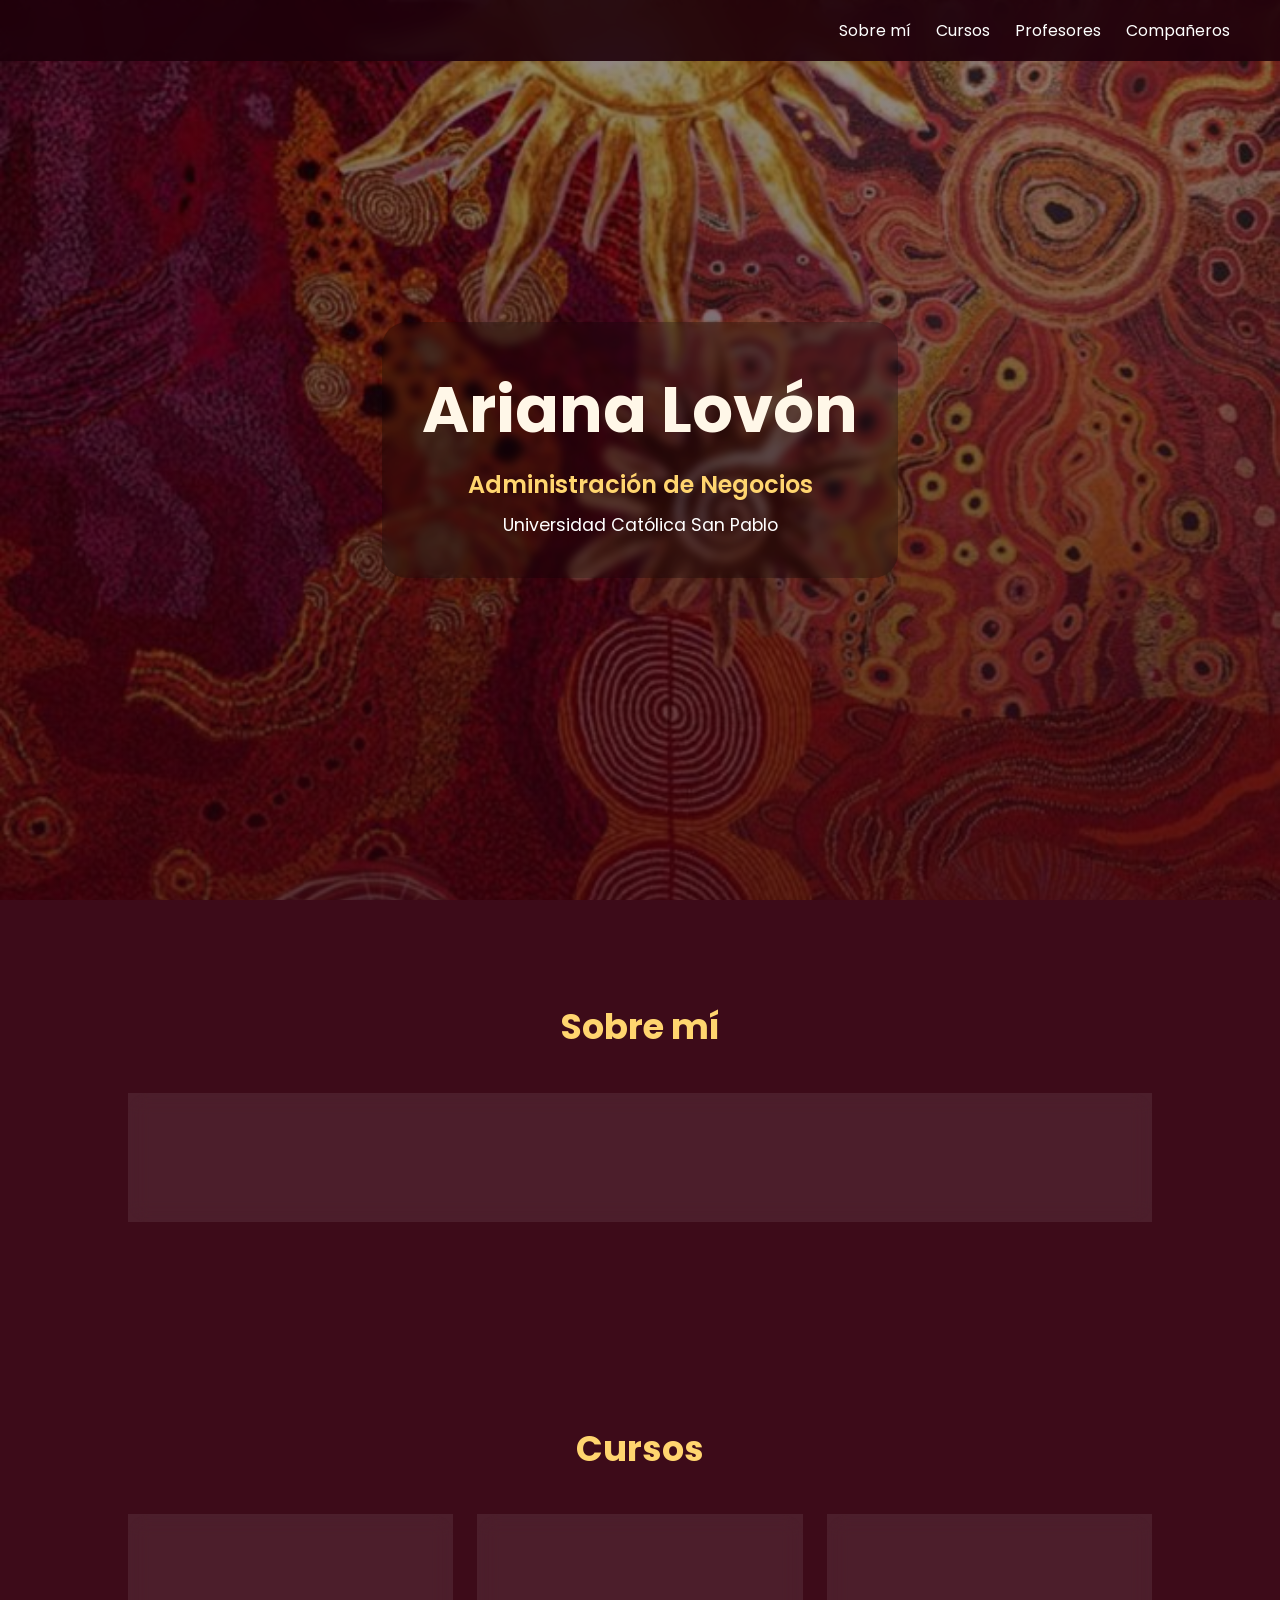
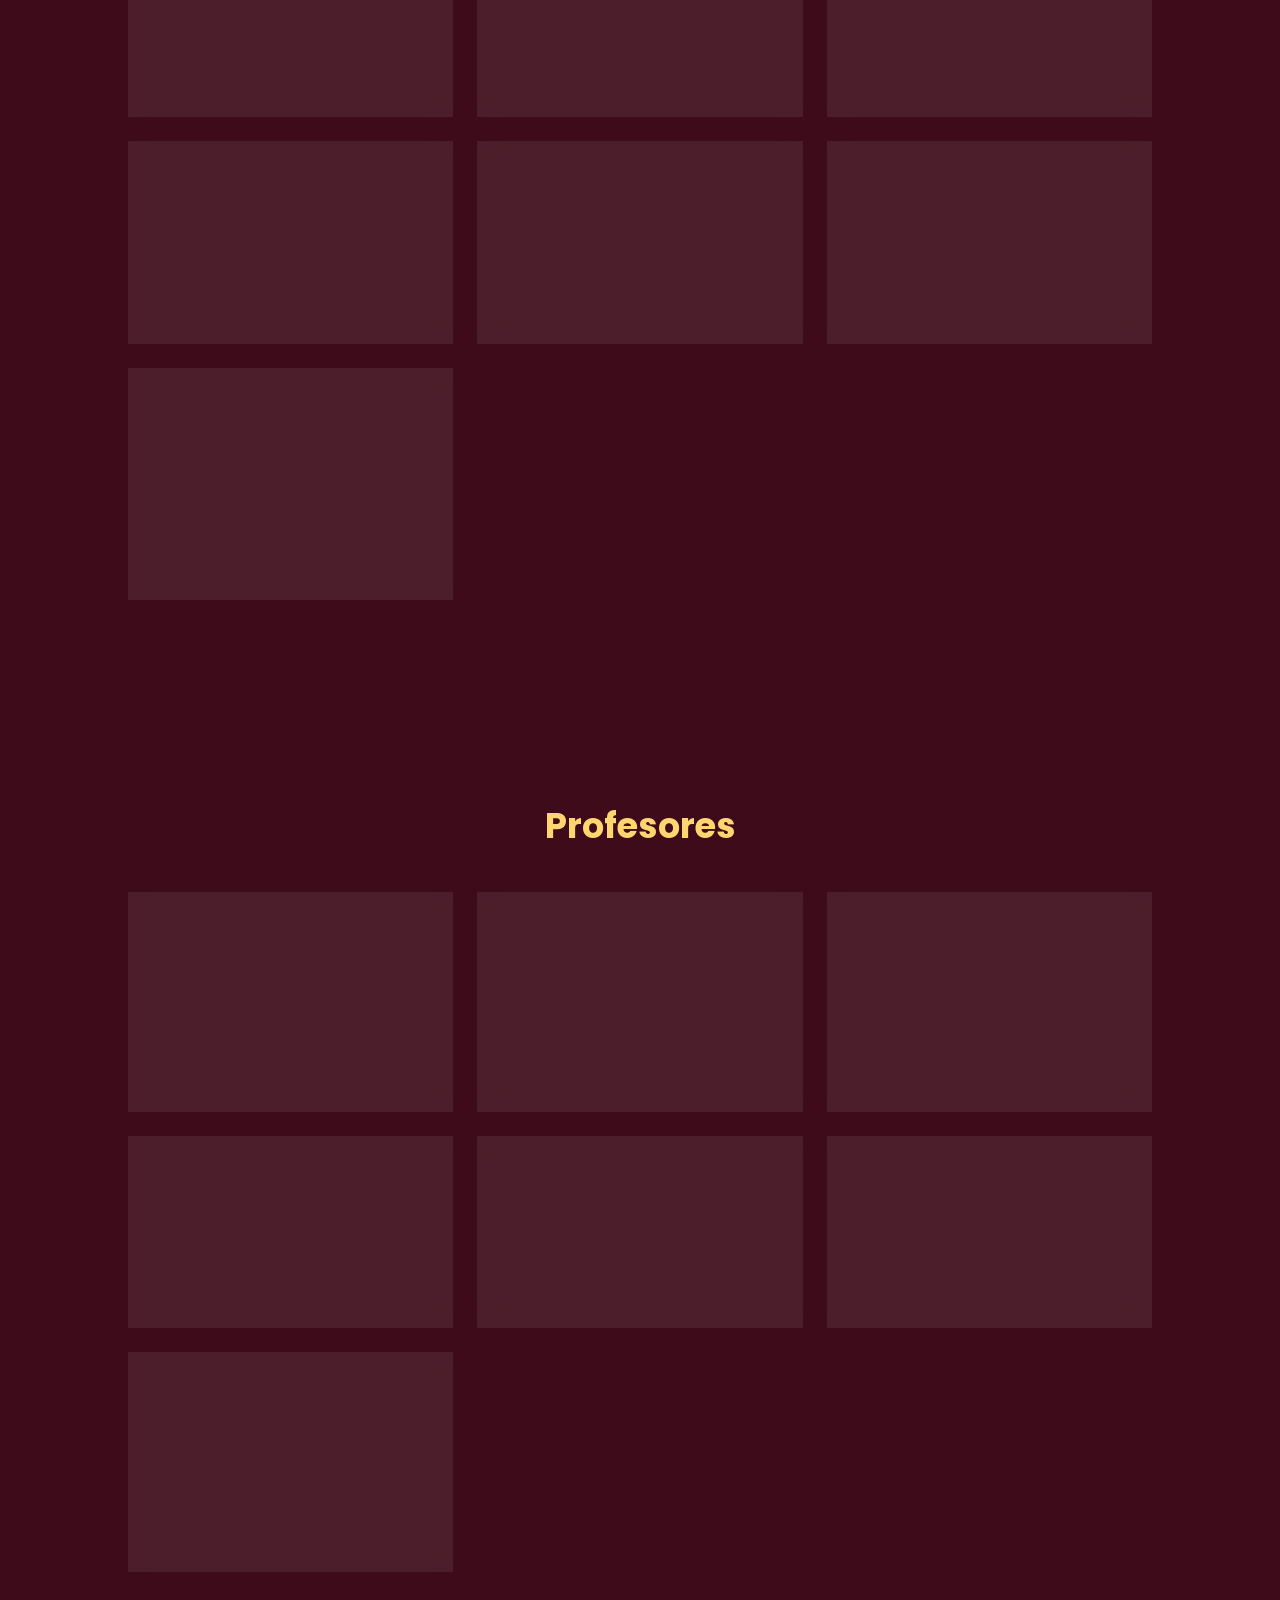
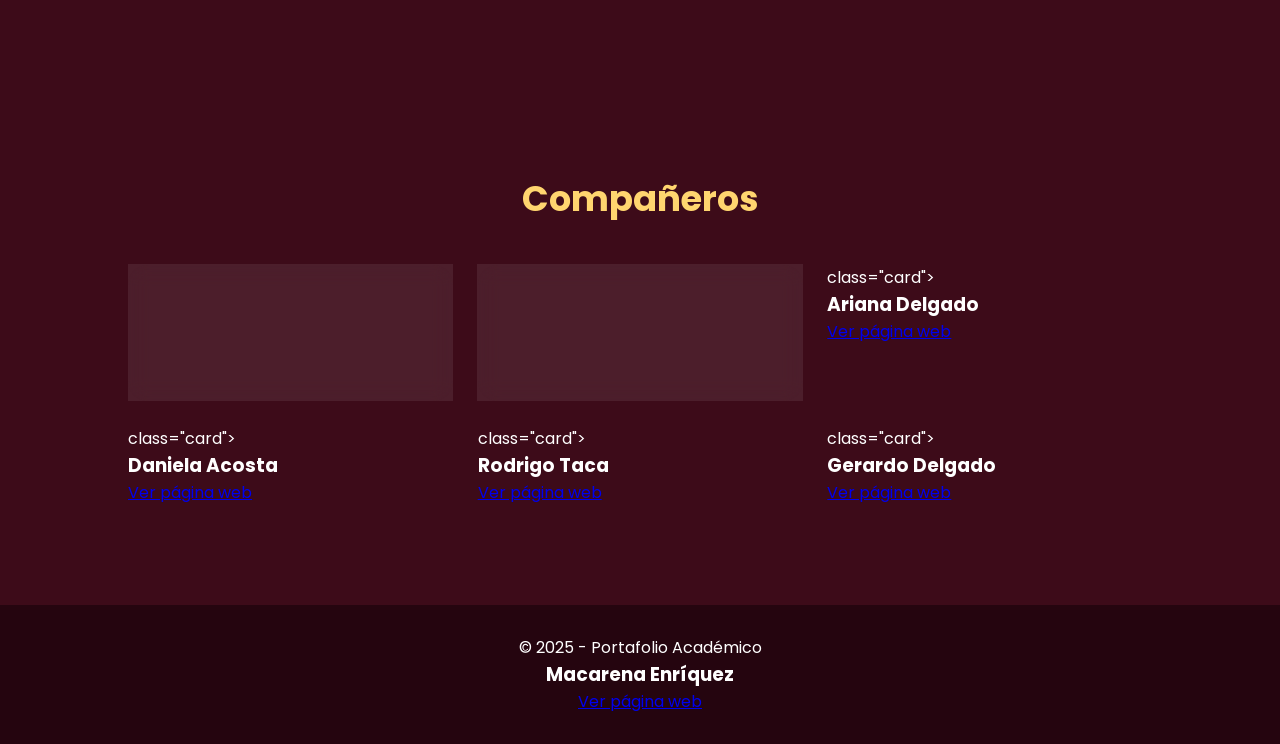
==== index.html @ a19291f0 "Add files via upload" ====
<!DOCTYPE html>
<html lang="es">

<head>
    <meta charset="UTF-8">
    <meta name="viewport" content="width=device-width, initial-scale=1.0">
    <title>Ariana Alejandra Lovón Luque</title>

    <link rel="stylesheet" href="estilos.css">

    <link rel="preconnect" href="https://fonts.googleapis.com">
    <link href="https://fonts.googleapis.com/css2?family=Poppins:wght@300;400;600;700&display=swap" rel="stylesheet">
</head>

<body>

    <!-- MENÚ -->

    <nav>

        <div class="logo">
        </div>

        <ul>
            <li><a href="#sobre-mi">Sobre mí</a></li>
            <li><a href="#cursos">Cursos</a></li>
            <li><a href="#profesores">Profesores</a></li>
            <li><a href="#companeros">Compañeros</a></li>
        </ul>

    </nav>

    <!-- ENCABEZADO -->

    <header>

        <div class="hero-content">

            <h1>Ariana Lovón</h1>

            <p class="carrera">
                Administración de Negocios
            </p>

            <p class="universidad">
                Universidad Católica San Pablo
            </p>

        </div>

    </header>

    <!-- SOBRE MI -->

    <section id="sobre-mi">

        <h2>Sobre mí</h2>

        <div class="card">

            <p>
                Estudio Administración en la Univerisdad Católica San Pablo.
                Disfruto hacer volunariados y pasar tiempo con las personas que amo 
                como mi familia o amigos. Me gustaria ser embajadora del Perú y
                sueño con algún día tener mi familia y vivir en el Lado Di Como en Italia.
            </p>

        </div>

    </section>

    <!-- CURSOS -->

    <section id="cursos">

        <h2>Cursos</h2>

        <div class="grid">

            <div class="card">
                <h3>Filosofía de la Naturaleza</h3>
                <p>Me parece interesante comprender el mundo desde el "Por qué"</p>
            </div>

            <div class="card">
                <h3>Historia de Occidente ll</h3>
                <p>Es mi curso favorito, me encanta aprender sobre como llegamos al hoy.</p>
            </div>

            <div class="card">
                <h3>Desarrollo de Habilidades para el trabajo en Equipo</h3>
                <p>Me brinda muchas herramientas y me ayuda a entender la importancia de un equipo .</p>
            </div>

            <div class="card">
                <h3>Cálculo en una Variable</h3>
                <p>Siempre me gutaron las matemáticas y el 8 es mi número predilecto.</p>
            </div>

            <div class="card">
                <h3>Introducción a la Computación</h3>
                <p>Uso de herramientas tecnológicas y conceptos básicos de informática.</p>
            </div>

            <div class="card">
                <h3>Análisis Financiero</h3>
                <p>Me gusta aprender a interpretar resultados a partir de cálculos numéricos.</p>
            </div>

            <div class="card">
                <h3>Comportamiento del Consumidor y Toma de Decisiones</h3>
                <p>Es interesante comprender como actúa y que motiva al comsuimidor.</p>
            </div>

        </div>

    </section>

    <!-- PROFESORES -->

    <section id="profesores">

        <h2>Profesores</h2>

        <div class="grid">

            <div class="card">
                <h3>Profesores de Filosofía de la Naturaleza</h3>
                <p>Isabel Morales Benito - David Luis Matto Neyra .</p>
                <a href="https://www.linkedin.com/in/isabel-morales-benito-96847134/" target="_blank">LinkedIn →</a>
            </div>

            <div class="card">
                <h3>Profesor de Historia de Occidente  ll</h3>
                <p>Antonio Besich.</p>
                <a href="https://www.linkedin.com/in/antonio-besich-adrian-9827aa376/" target="_blank">LinkedIn →</a>
            </div>

            <div class="card">
                <h3>Profesora de Desarrollo de habilidades para el trabajo en equipo</h3>
                <p>Lucero Elizabeth Taco Condori.</p>
                <a href="https://www.linkedin.com/in/lucero-elizabeth-taco-condori-3a11982b5/" target="_blank">LinkedIn →</a>
            </div>

            <div class="card">
                <h3>Profesora de Cálculo en una Variable</h3>
                <p>Maribel Marianela Quiroz Zegarra.</p>
                <a href="https://www.linkedin.com/in/maribel-marianela-8453a61a7/" target="_blank">LinkedIn →</a>
            </div>

            <div class="card">
                <h3>Profesor de Introducción a la Computación</h3>
                <p>Ernesto .</p>
                <a href="https://www.linkedin.com/in/ecuadrosv/" target="_blank">LinkedIn →</a>
            </div>

            <div class="card">
                <h3>Profesora de Análisis Financiero</h3>
                <p>Maria Belen Bocchio Linares.</p>
                <a href="https://www.linkedin.com/in/mar%C3%ADa-bel%C3%A9n-bocchio-linares-96846035/" target="_blank">LinkedIn →</a>
            </div>

            <div class="card">
                <h3>Profesor de Comportamiento del Consumidor</h3>
                <p>Fabiola Postigo Mendoza.</p>
                <a href="https://www.linkedin.com/in/fabiola-postigo-99996b3b/" target="_blank">LinkedIn →</a>
            </div>

        </div>

    </section>

    <!-- COMPAÑEROS -->

    <section id="companeros">

        <h2>Compañeros</h2>

        <div class="grid">

            <div class="card">
                <h3>Macarena Enríquez</h3>

                <a href="https://macarenaenriquez-oss.github.io/maca.github.io/"
                    target="_blank">
                    Ver página web
                </a>
            </div>

            <div class="card">
                <h3>Favio Mendigure</h3>

                <a href="https://faviom15.github.io/favio-cesar-portfolio/"
                    target="_blank">
                    Ver página web
                </a>
            </div>

            <div> class="card">
                <h3>Ariana Delgado</h3>

                <a href="https://w4nd4r1.github.io/Ariana-Yasmin-Delgado-Arce/"
                    target="_blank">
                    Ver página web  
                </a>
            </div>

            <div> class="card">
                <h3>Daniela Acosta</h3>

                <a href="https://faviom15.github.io/favio-cesar-portfolio/"
                    target="_blank">
                    Ver página web  
                </a>
            </div>

            <div> class="card">
                <h3>Rodrigo Taca</h3>

                <a href="https://faviom15.github.io/favio-cesar-portfolio/"
                    target="_blank">
                    Ver página web  
                </a>
            </div>

            <div> class="card">
                <h3>Gerardo Delgado</h3>

                <a href="https://faviom15.github.io/favio-cesar-portfolio/"
                    target="_blank">
                    Ver página web  
                </a>
            </div>


    </section>

    <!-- PIE -->

    <footer>

        <p>
            © 2025 - Portafolio Académico
        </p>
        <p>
               <h3>Macarena Enríquez</h3>

                <a href="https://macarenaenriquez-oss.github.io/maca.github.io/"
                    target="_blank">
                    Ver página web
                </a>
        </p>


    </footer>

</body>

</html>
---- estilos.css ----
*{
    margin:0;
    padding:0;
    box-sizing:border-box;
}

html{
    scroll-behavior:smooth;
}

body{
    font-family:'Poppins',sans-serif;
    background:#3d0b19;
    color:white;
}

/* MENU */

nav{

    position:fixed;
    top:0;

    width:100%;

    display:flex;
    justify-content:space-between;
    align-items:center;

    padding:18px 50px;

    background:rgba(30,0,10,.90);

    backdrop-filter:blur(10px);

    z-index:1000;
}

.logo{
    font-weight:700;
    color:#ffd56f;
    font-size:1.1rem;
}

nav ul{

    list-style:none;

    display:flex;
    gap:25px;
}

nav a{

    text-decoration:none;
    color:white;
    transition:.3s;
}

nav a:hover{

    color:#ffd56f;
}

/* HEADER */

header{

    height:100vh;

    background-image:
    linear-gradient(
    rgba(20,0,0,.45),
    rgba(40,0,10,.75)),
    url("img/fondo.jpeg");

    background-size:cover;
    background-position:center top;

    display:flex;
    justify-content:center;
    align-items:center;
}

.hero-content{

    text-align:center;

    background:rgba(0,0,0,.25);

    padding:40px;

    border-radius:25px;

    backdrop-filter:blur(4px);
}

.hero-content h1{

    font-size:4rem;
    color:#fff7e8;
    margin-bottom:10px;
}

.carrera{

    color:#ffd56f;
    font-size:1.5rem;
    font-weight:600;
}

.universidad{

    margin-top:10px;
    font-size:1.1rem;
}

/* SECCIONES */

section{

    padding:100px 10%;
}

h2{

    text-align:center;

    margin-bottom:40px;

    color:#ffd56f;

    font-size:2.2rem;
}

/* GRID */

.grid{

    display:grid;

    grid-template-columns:
    repeat(auto-fit,minmax(280px,1fr));

    gap:25px;
}

/* TARJETAS */

.card{

    background:rgba(255,255,255,.08);

    backdrop-filter:blur(10px);

    border:1px solid rgba(255,255,255,.15);

    border-radius:20px;

    padding:25px;

    transition:.3s;
}

.card:hover{

    transform:translateY(-8px);

    box-shadow:
    0 10px 25px rgba(0,0,0,.35);
}

.card h3{

    color:#ffbf47;

    margin-bottom:15px;
}

.card p{

    line-height:1.6;
}

.card a{

    display:inline-block;

    margin-top:15px;

    color:#ffd56f;

    text-decoration:none;

    font-weight:600;
}

.card a:hover{

    color:white;
}

/* FOOTER */

footer{

    text-align:center;

    padding:30px;

    background:#25050f;
}

/* RESPONSIVE */

@media(max-width:768px){

    nav{

        flex-direction:column;
        gap:15px;
        padding:15px;
    }

    nav ul{

        flex-wrap:wrap;
        justify-content:center;
    }

    .hero-content h1{

        font-size:2.3rem;
    }

    .carrera{

        font-size:1.2rem;
    }

    section{

        padding:80px 6%;
    }
}
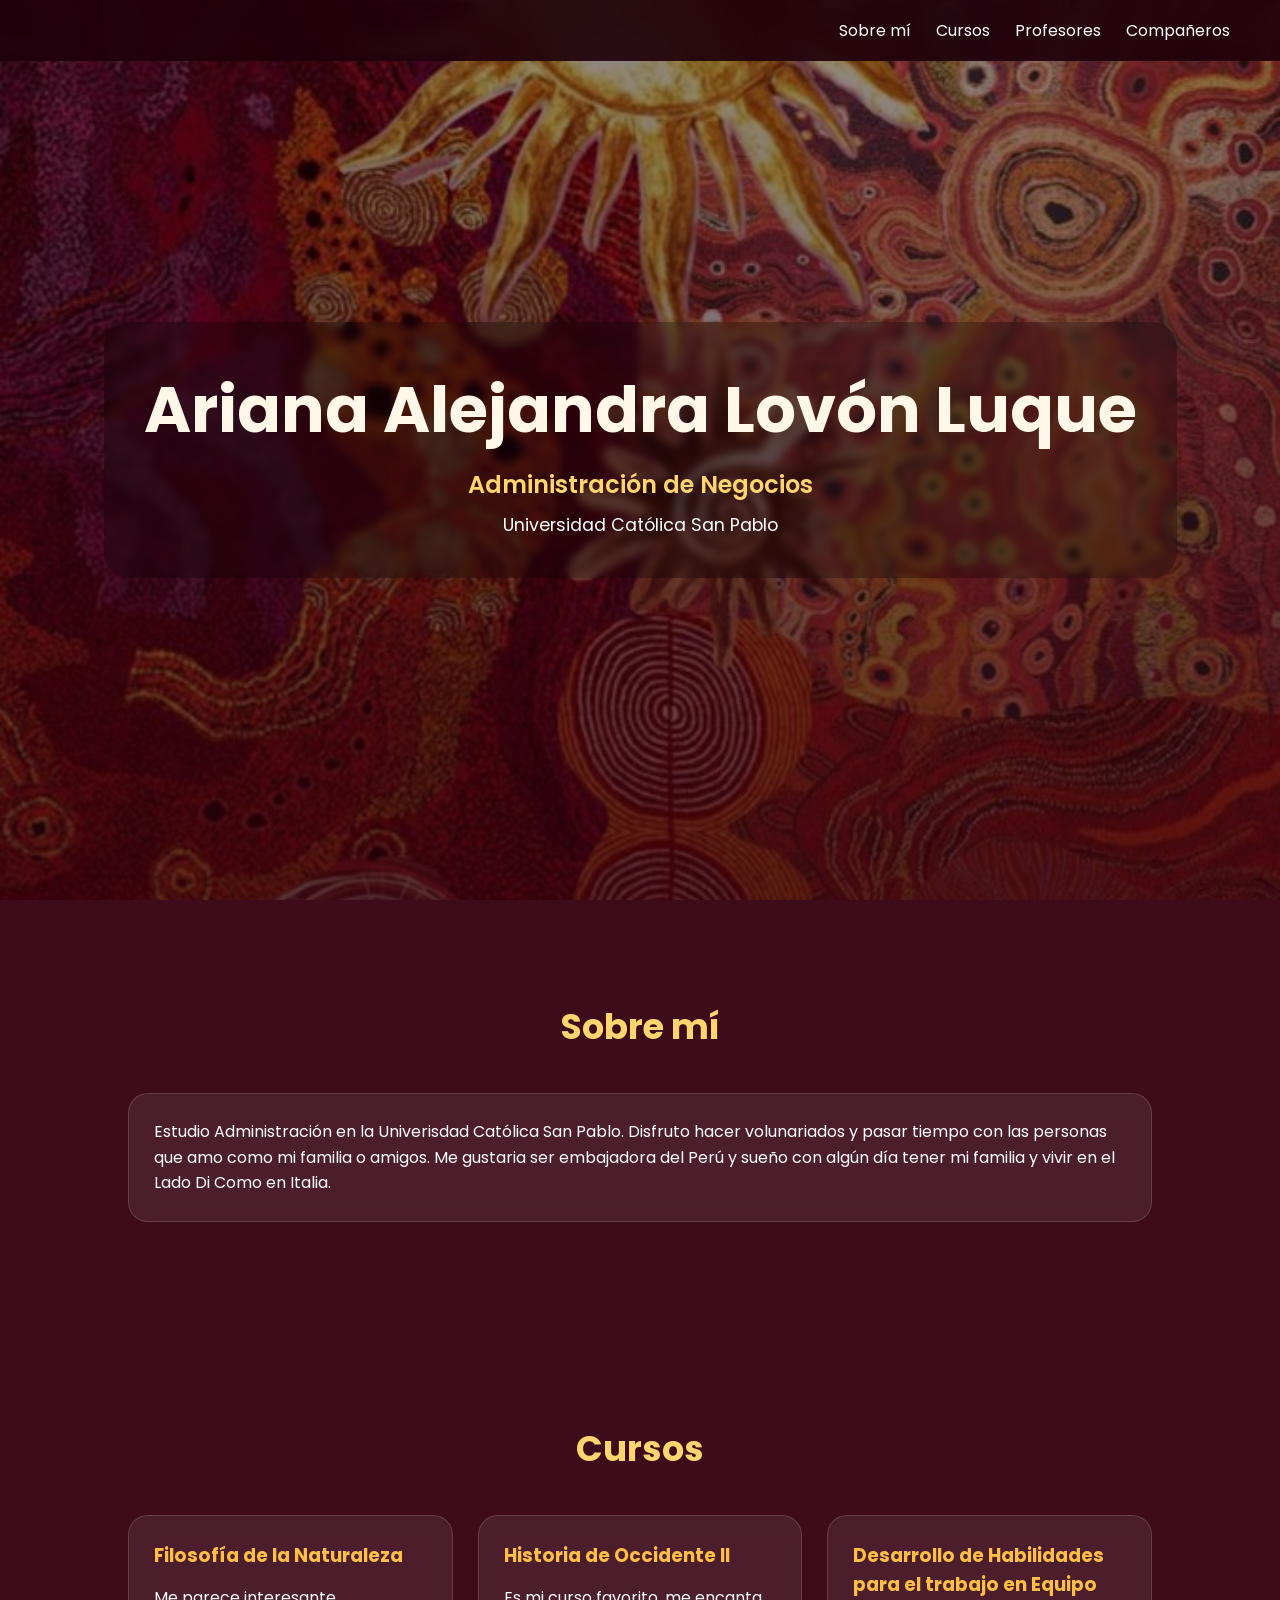
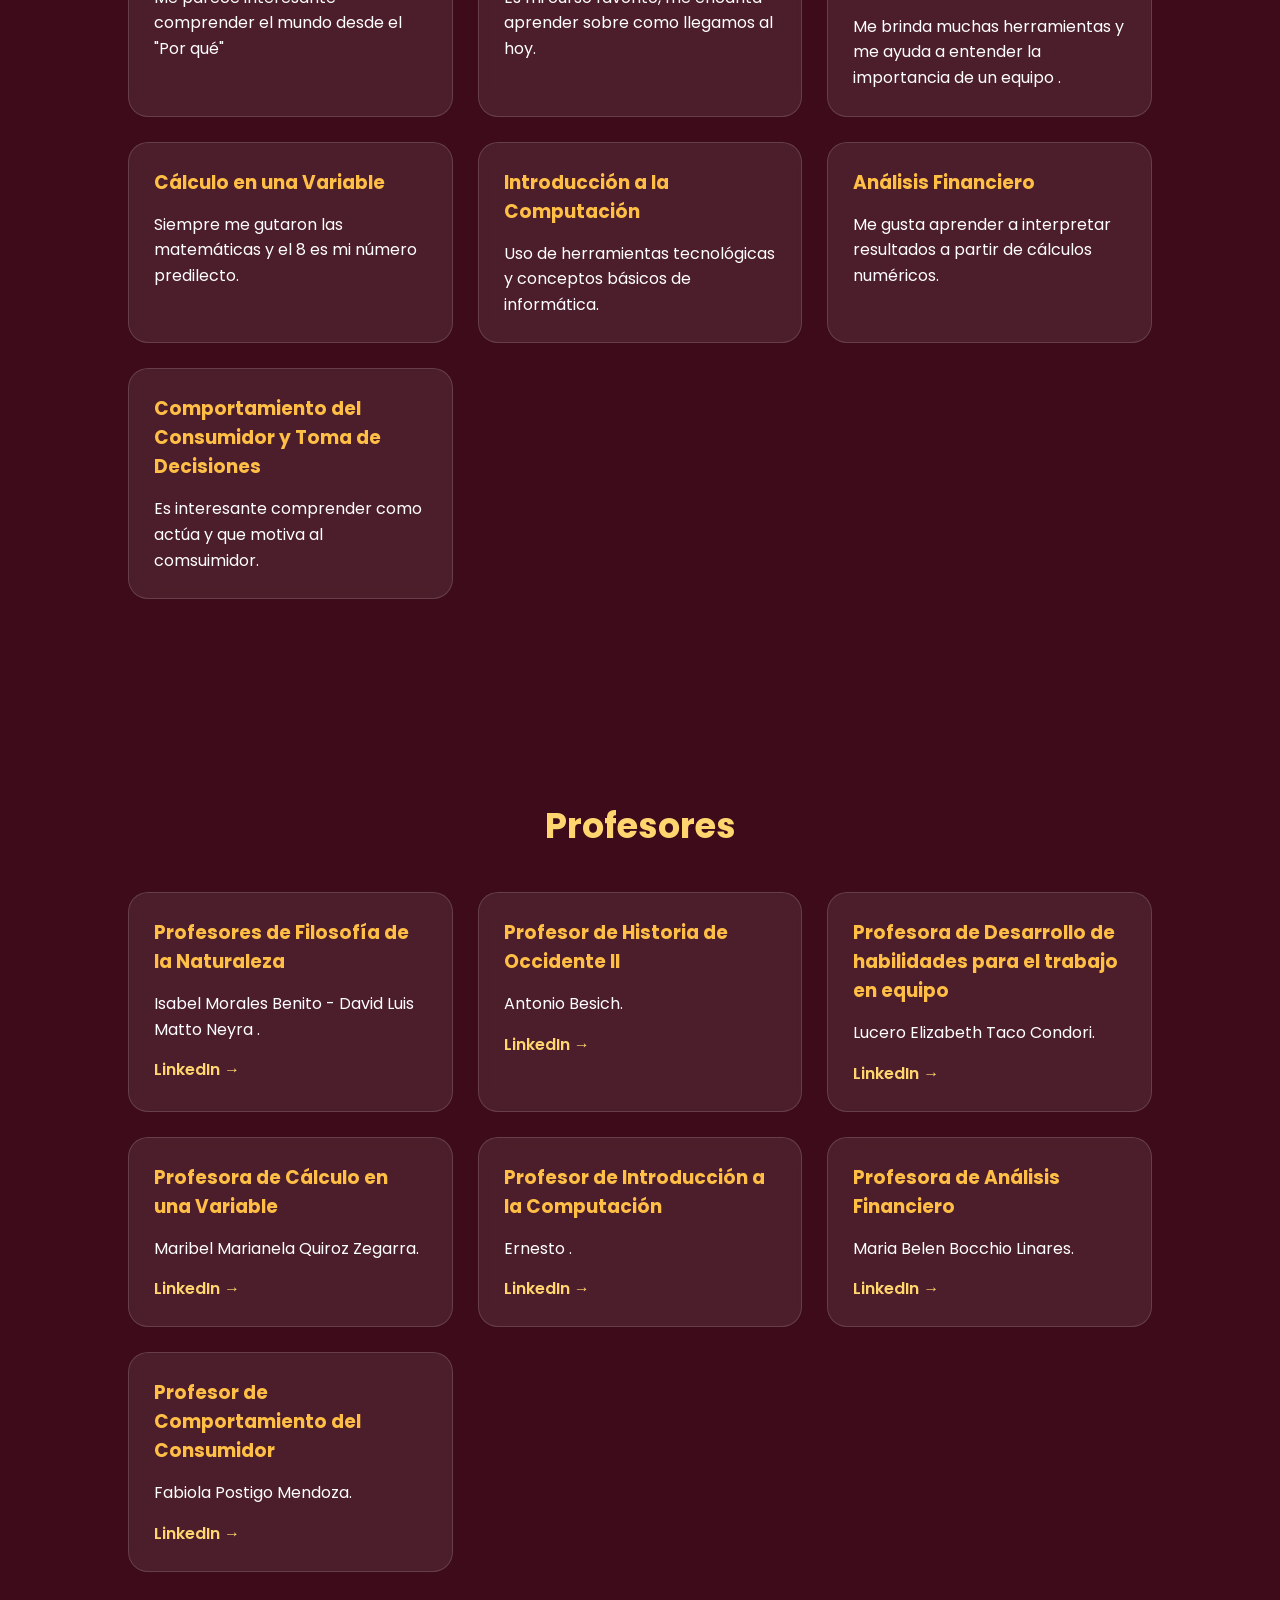
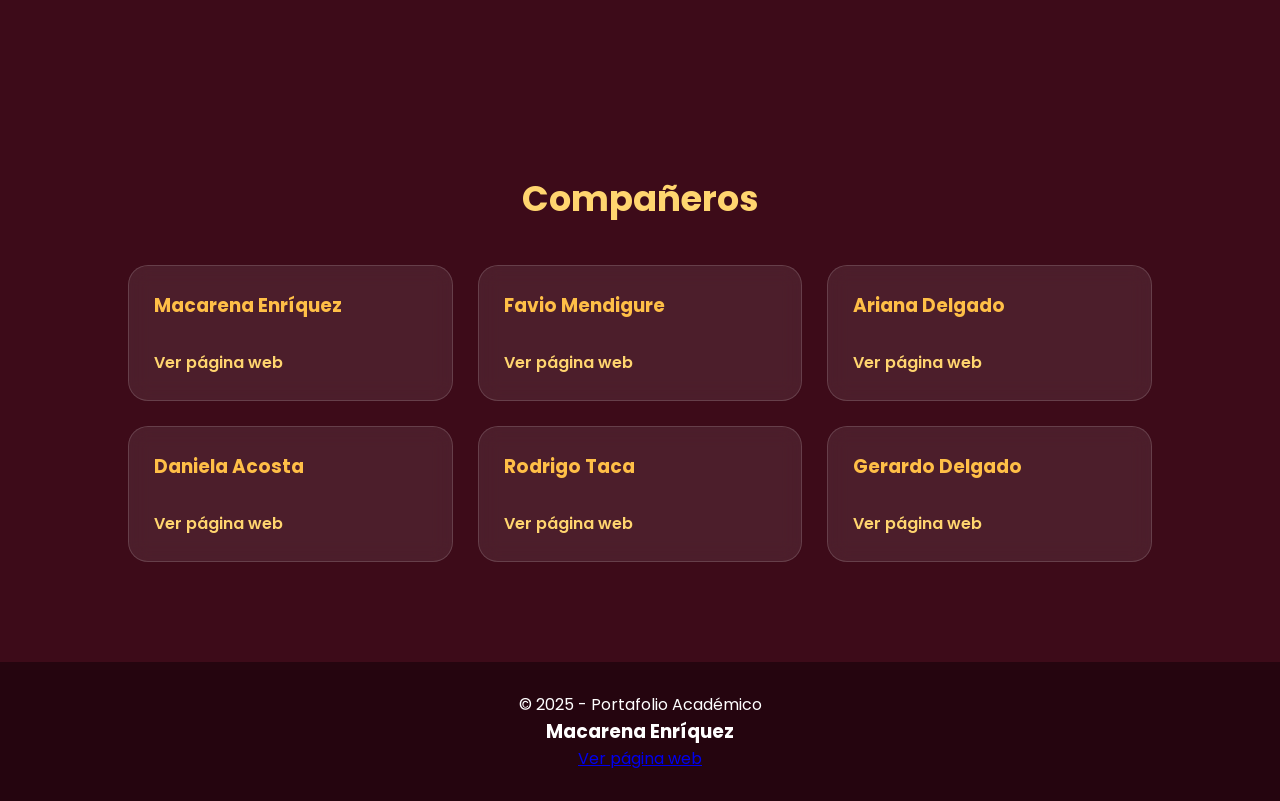
==== commit 8e68b90f: "Add files via upload" ====
--- a/index.html
+++ b/index.html
@@ -36,7 +36,7 @@
 
         <div class="hero-content">
 
-            <h1>Ariana Lovón</h1>
+            <h1>Ariana Alejandra Lovón Luque</h1>
 
             <p class="carrera">
                 Administración de Negocios
@@ -196,7 +196,7 @@
                 </a>
             </div>
 
-            <div> class="card">
+            <div class="card">
                 <h3>Ariana Delgado</h3>
 
                 <a href="https://w4nd4r1.github.io/Ariana-Yasmin-Delgado-Arce/"
@@ -205,7 +205,7 @@
                 </a>
             </div>
 
-            <div> class="card">
+            <div class="card">
                 <h3>Daniela Acosta</h3>
 
                 <a href="https://faviom15.github.io/favio-cesar-portfolio/"
@@ -214,7 +214,7 @@
                 </a>
             </div>
 
-            <div> class="card">
+            <div class="card">
                 <h3>Rodrigo Taca</h3>
 
                 <a href="https://faviom15.github.io/favio-cesar-portfolio/"
@@ -223,15 +223,15 @@
                 </a>
             </div>
 
-            <div> class="card">
+            <div class="card">
                 <h3>Gerardo Delgado</h3>
 
-                <a href="https://faviom15.github.io/favio-cesar-portfolio/"
-                    target="_blank">
-                    Ver página web  
-                </a>
-            </div>
-
+                <a href="https://mashita787.github.io/GerardoDelgadoMalpica/"
+                    target="_blank">
+                    Ver página web  
+                </a>
+            </div>
+        
 
     </section>
 
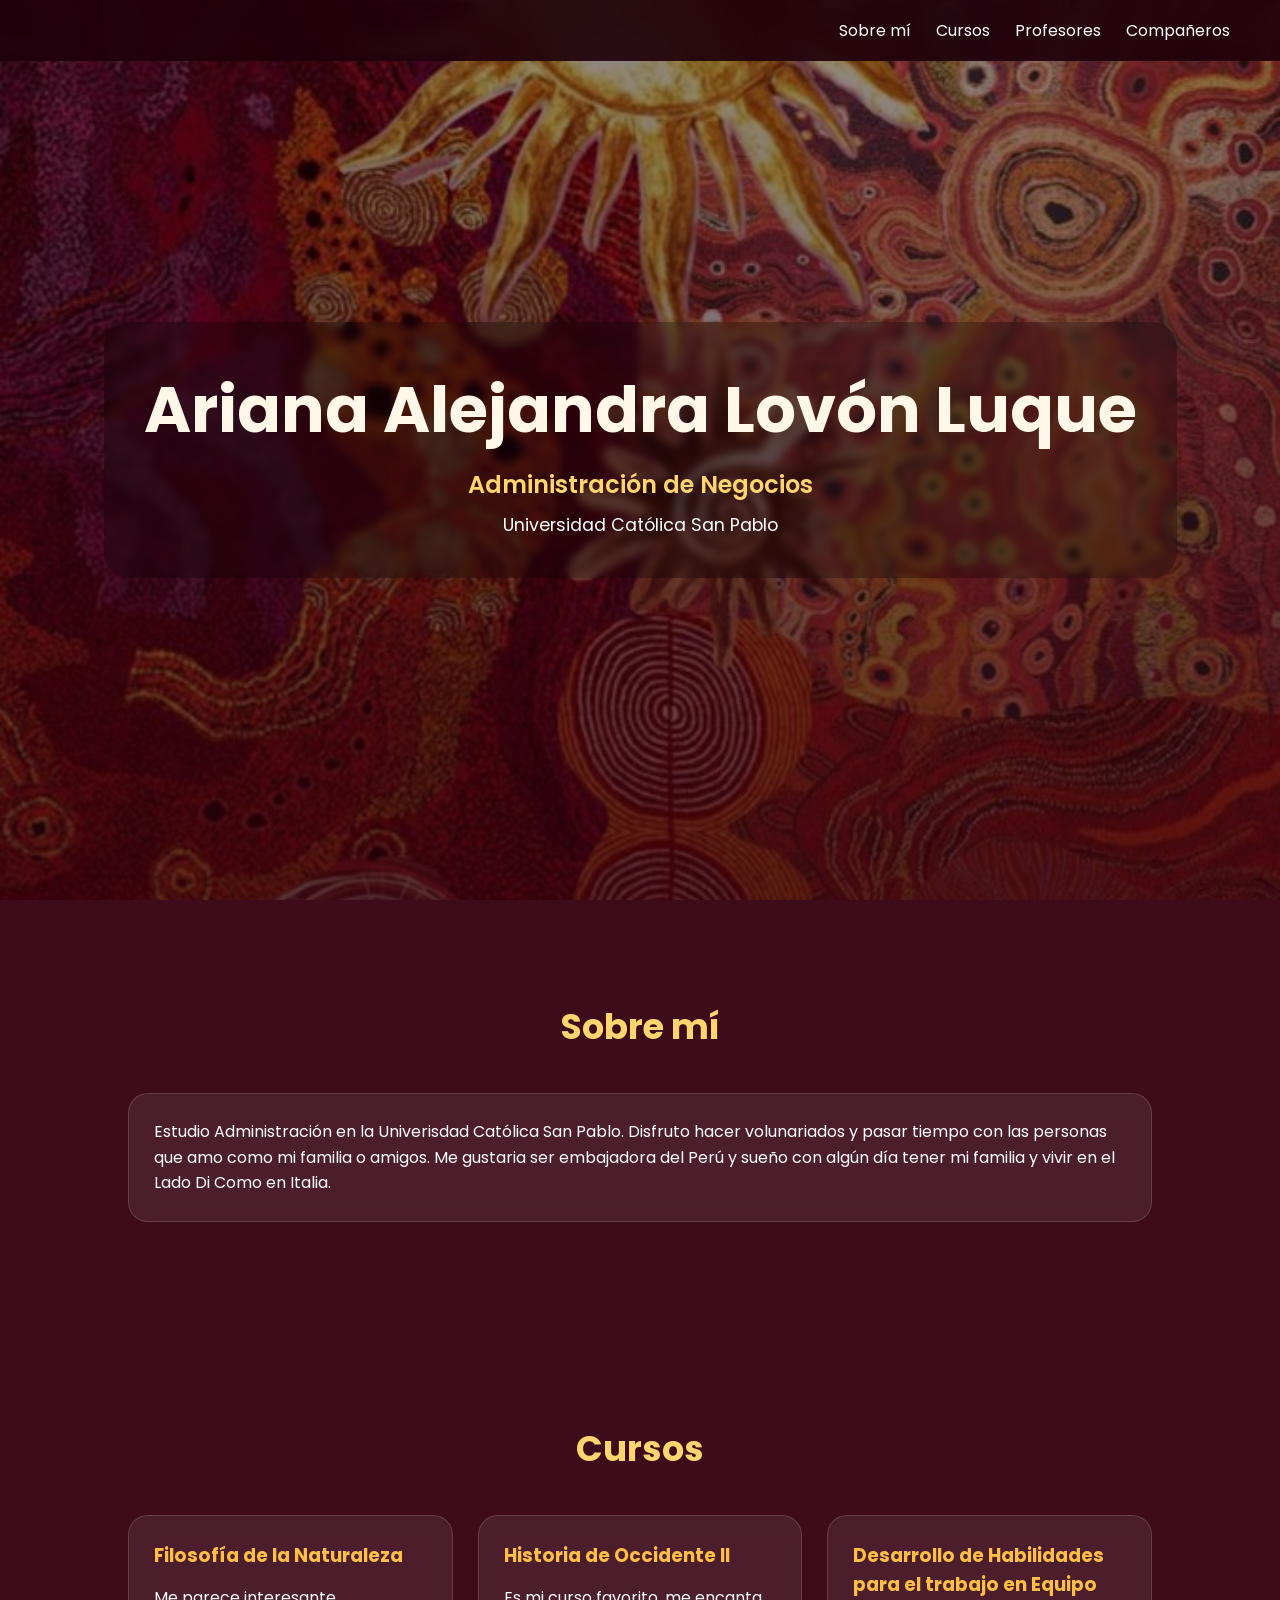
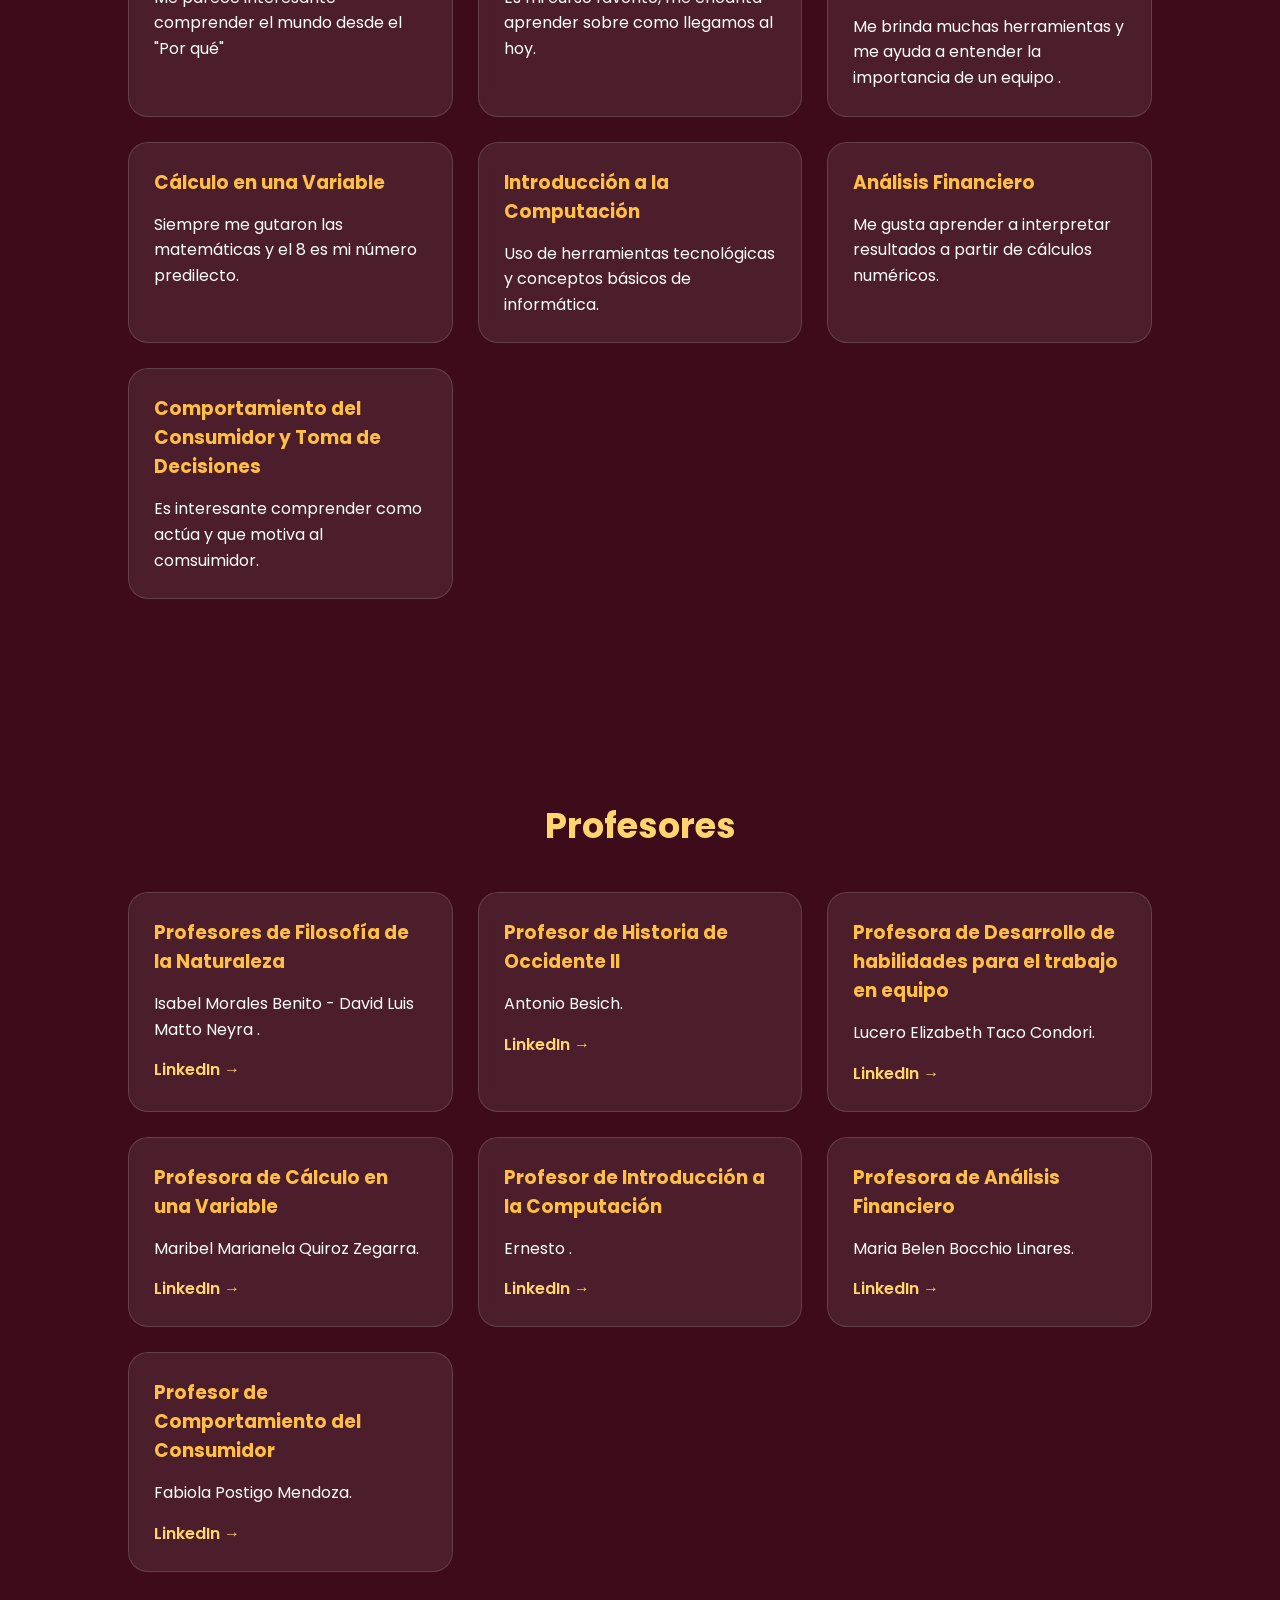
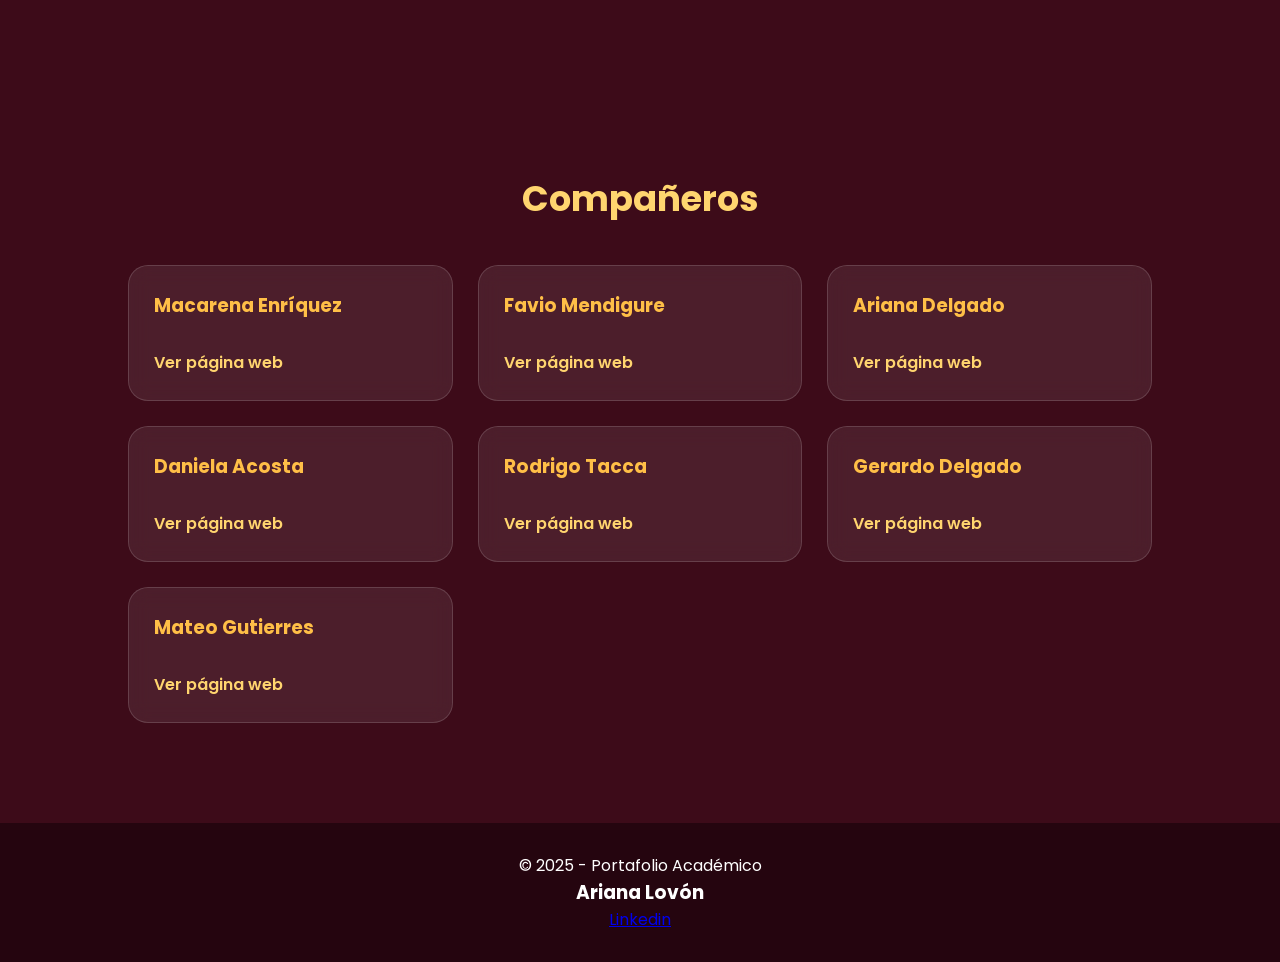
==== commit 1e0fe72a: "Add files via upload" ====
--- a/index.html
+++ b/index.html
@@ -215,7 +215,7 @@
             </div>
 
             <div class="card">
-                <h3>Rodrigo Taca</h3>
+                <h3>Rodrigo Tacca</h3>
 
                 <a href="https://faviom15.github.io/favio-cesar-portfolio/"
                     target="_blank">
@@ -227,6 +227,15 @@
                 <h3>Gerardo Delgado</h3>
 
                 <a href="https://mashita787.github.io/GerardoDelgadoMalpica/"
+                    target="_blank">
+                    Ver página web  
+                </a>
+            </div>
+
+            <div class="card">
+                <h3>Mateo Gutierres</h3>
+
+                <a href="https://mastercokas.github.io/MATEO/"
                     target="_blank">
                     Ver página web  
                 </a>
@@ -243,11 +252,10 @@
             © 2025 - Portafolio Académico
         </p>
         <p>
-               <h3>Macarena Enríquez</h3>
-
-                <a href="https://macarenaenriquez-oss.github.io/maca.github.io/"
-                    target="_blank">
-                    Ver página web
+               <h3>Ariana Lovón</h3>
+
+                <a href="https://www.linkedin.com/in/ariana-alejandra-lov%C3%B3n-luque-452b80411/">
+                    Linkedin
                 </a>
         </p>
 
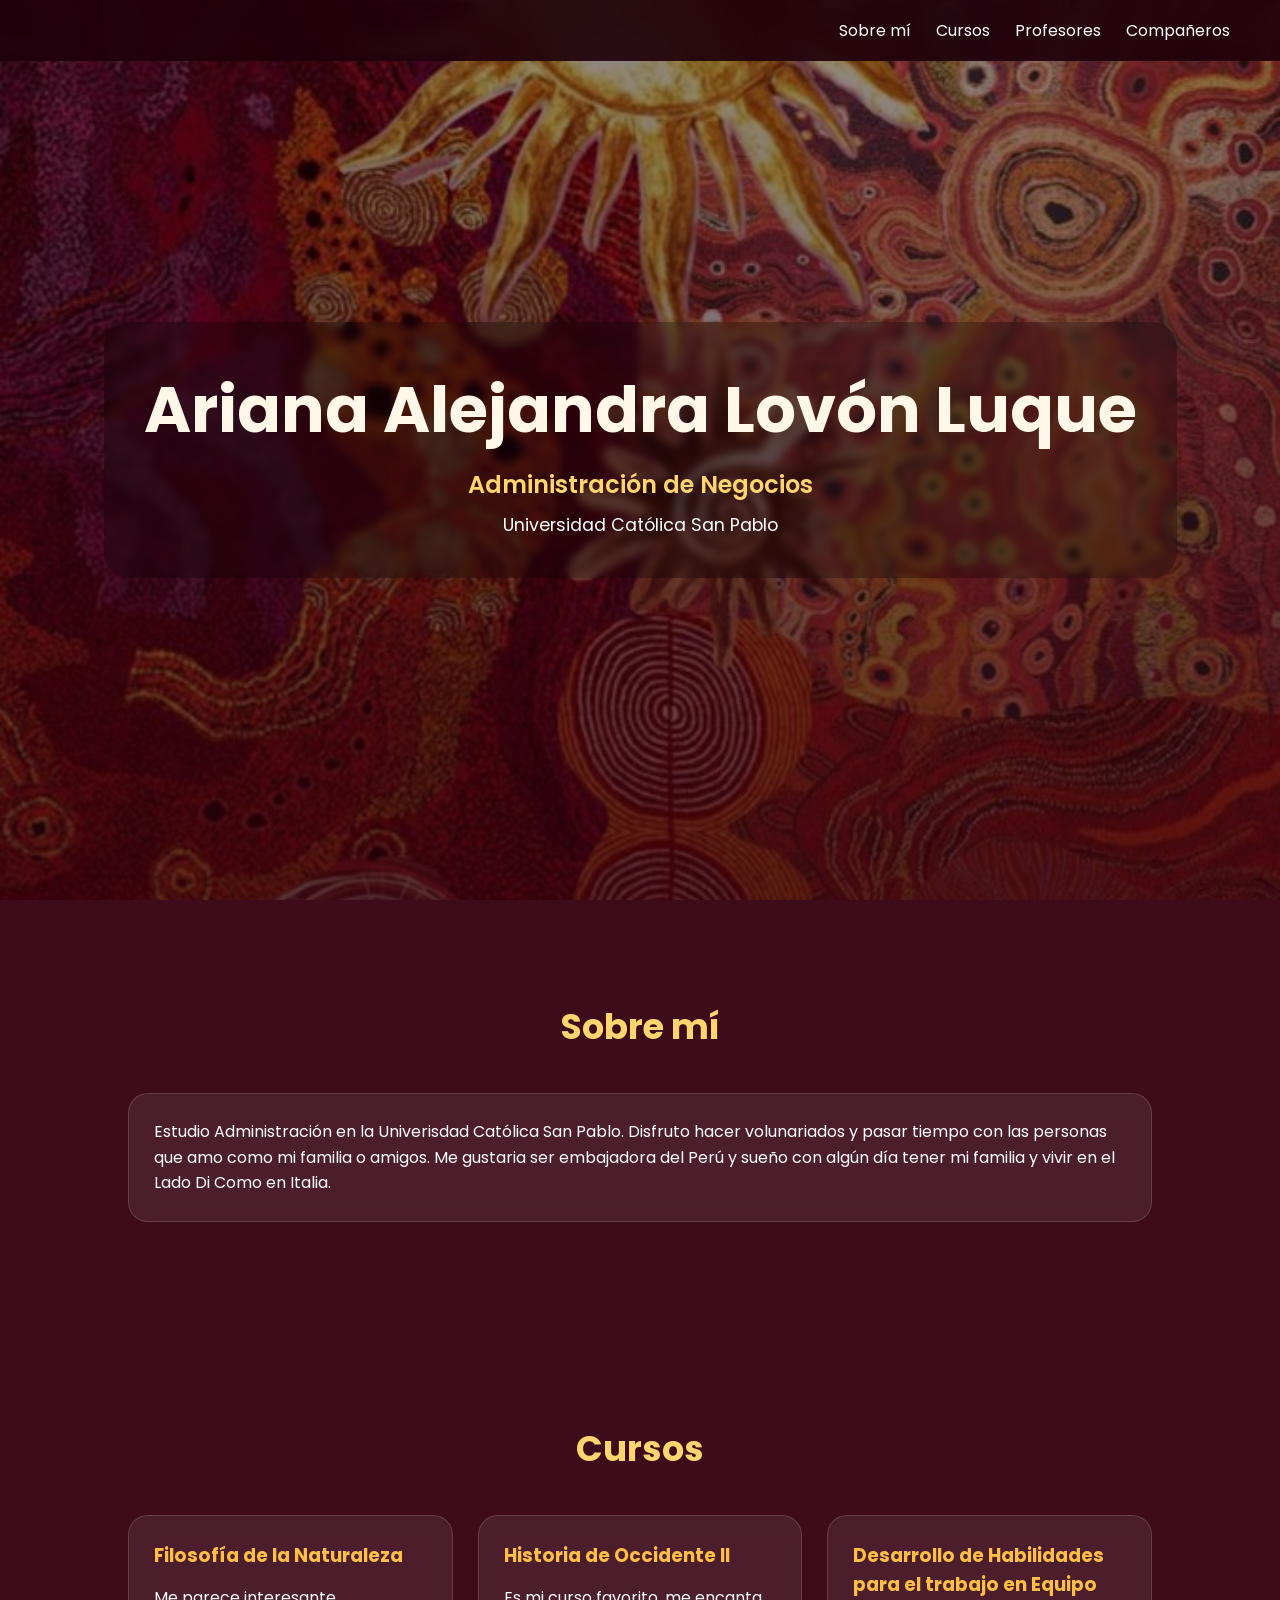
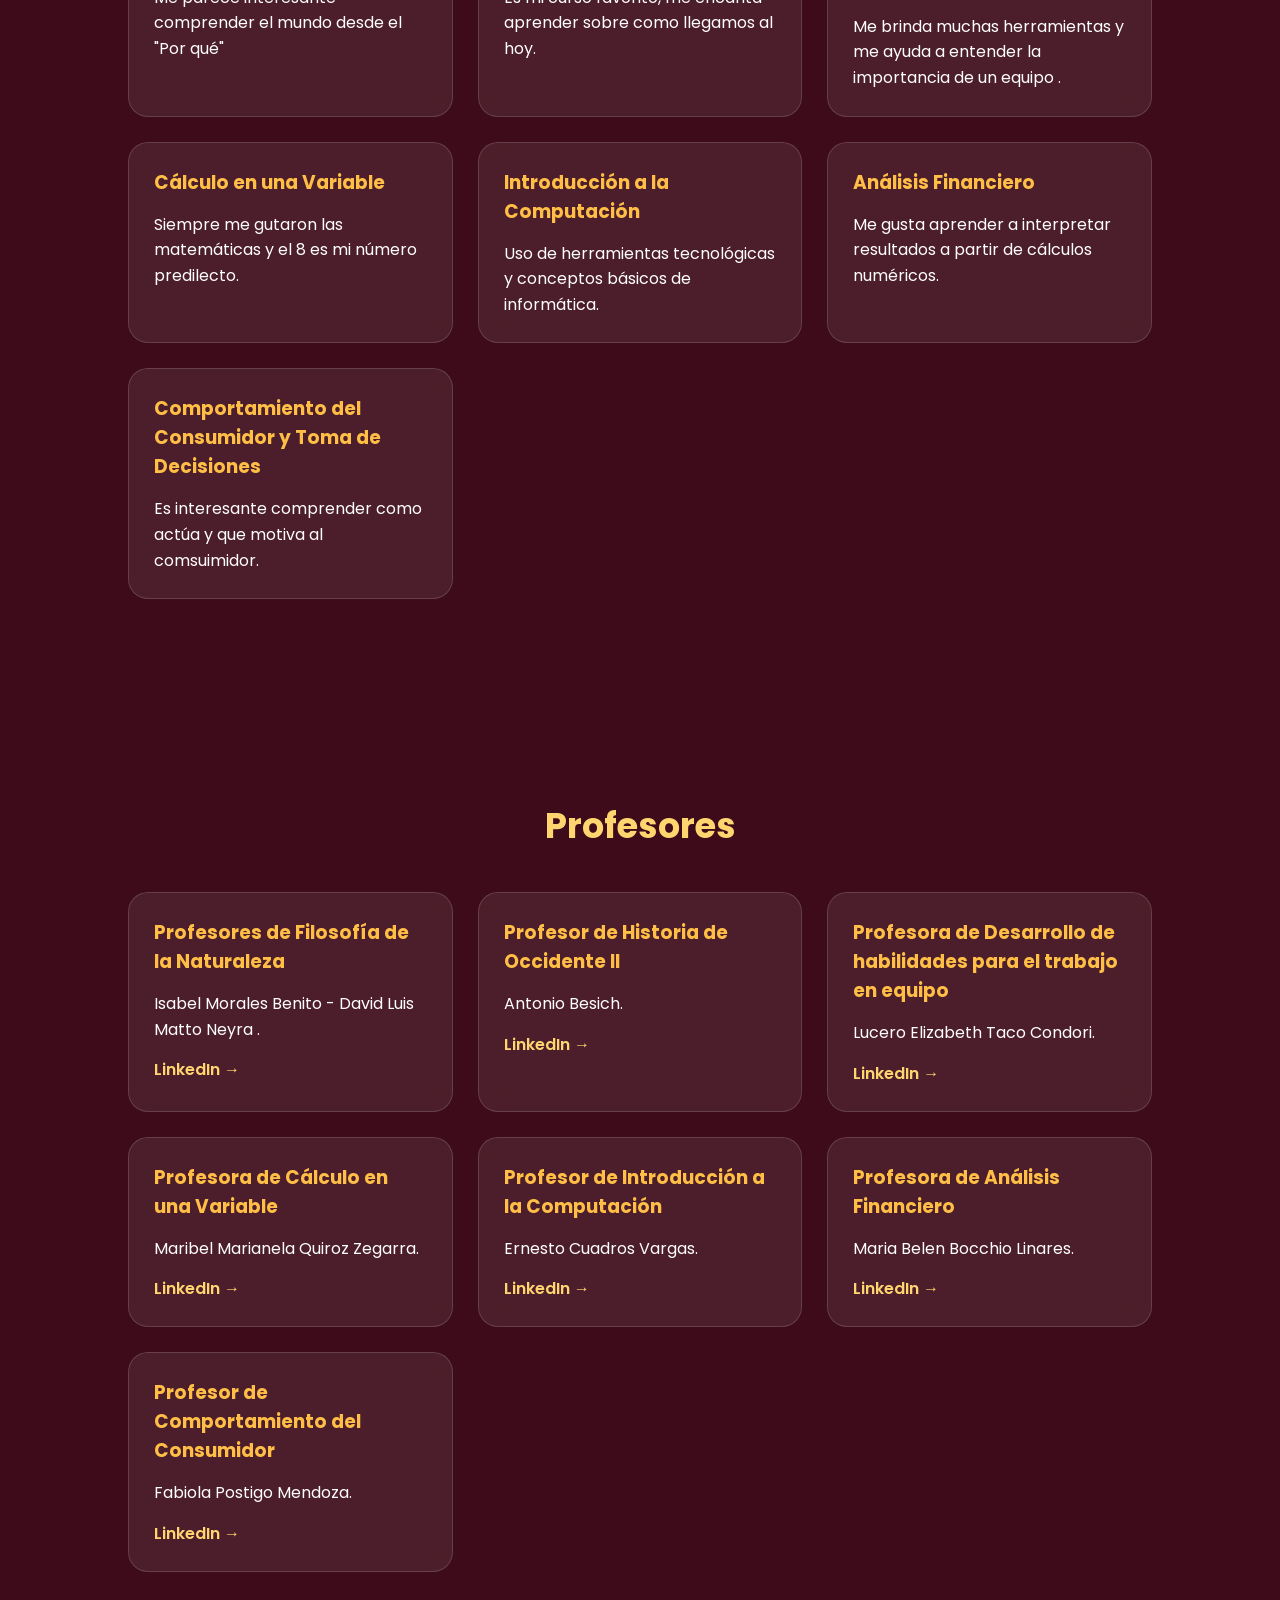
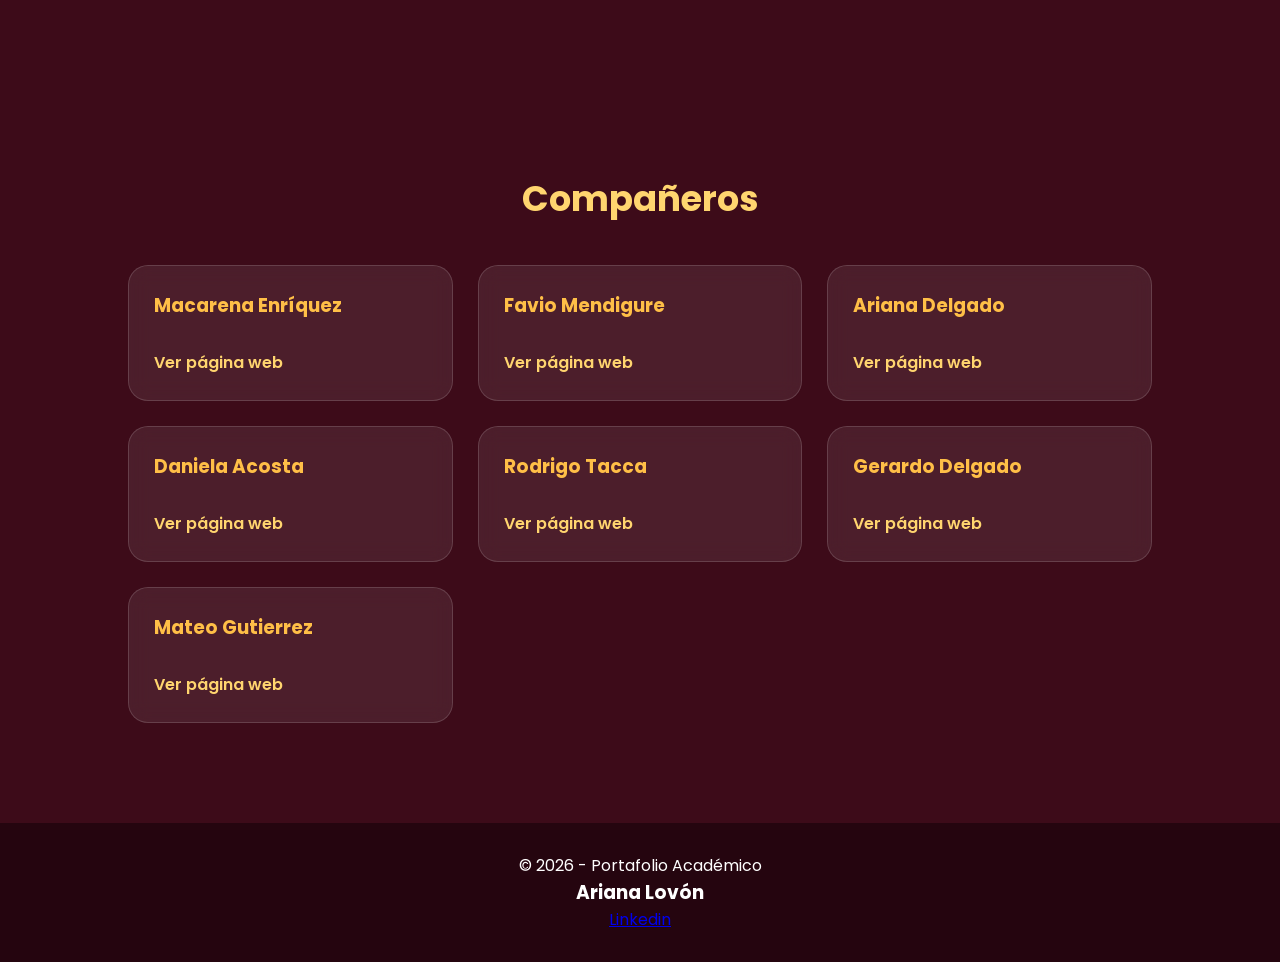
==== commit d0b83bfc: "Add files via upload" ====
--- a/index.html
+++ b/index.html
@@ -150,7 +150,7 @@
 
             <div class="card">
                 <h3>Profesor de Introducción a la Computación</h3>
-                <p>Ernesto .</p>
+                <p>Ernesto Cuadros Vargas.</p>
                 <a href="https://www.linkedin.com/in/ecuadrosv/" target="_blank">LinkedIn →</a>
             </div>
 
@@ -208,7 +208,7 @@
             <div class="card">
                 <h3>Daniela Acosta</h3>
 
-                <a href="https://faviom15.github.io/favio-cesar-portfolio/"
+                <a href="https://dannacosta.github.io/"
                     target="_blank">
                     Ver página web  
                 </a>
@@ -217,7 +217,7 @@
             <div class="card">
                 <h3>Rodrigo Tacca</h3>
 
-                <a href="https://faviom15.github.io/favio-cesar-portfolio/"
+                <a href="https://juan-rodrigo-tacca-paucar.github.io/Juan-Rodrigo-Tacca-Paucar-Estudiante-de-Administraci-n-de-Negocios/"
                     target="_blank">
                     Ver página web  
                 </a>
@@ -233,7 +233,7 @@
             </div>
 
             <div class="card">
-                <h3>Mateo Gutierres</h3>
+                <h3>Mateo Gutierrez</h3>
 
                 <a href="https://mastercokas.github.io/MATEO/"
                     target="_blank">
@@ -249,7 +249,7 @@
     <footer>
 
         <p>
-            © 2025 - Portafolio Académico
+            © 2026 - Portafolio Académico
         </p>
         <p>
                <h3>Ariana Lovón</h3>
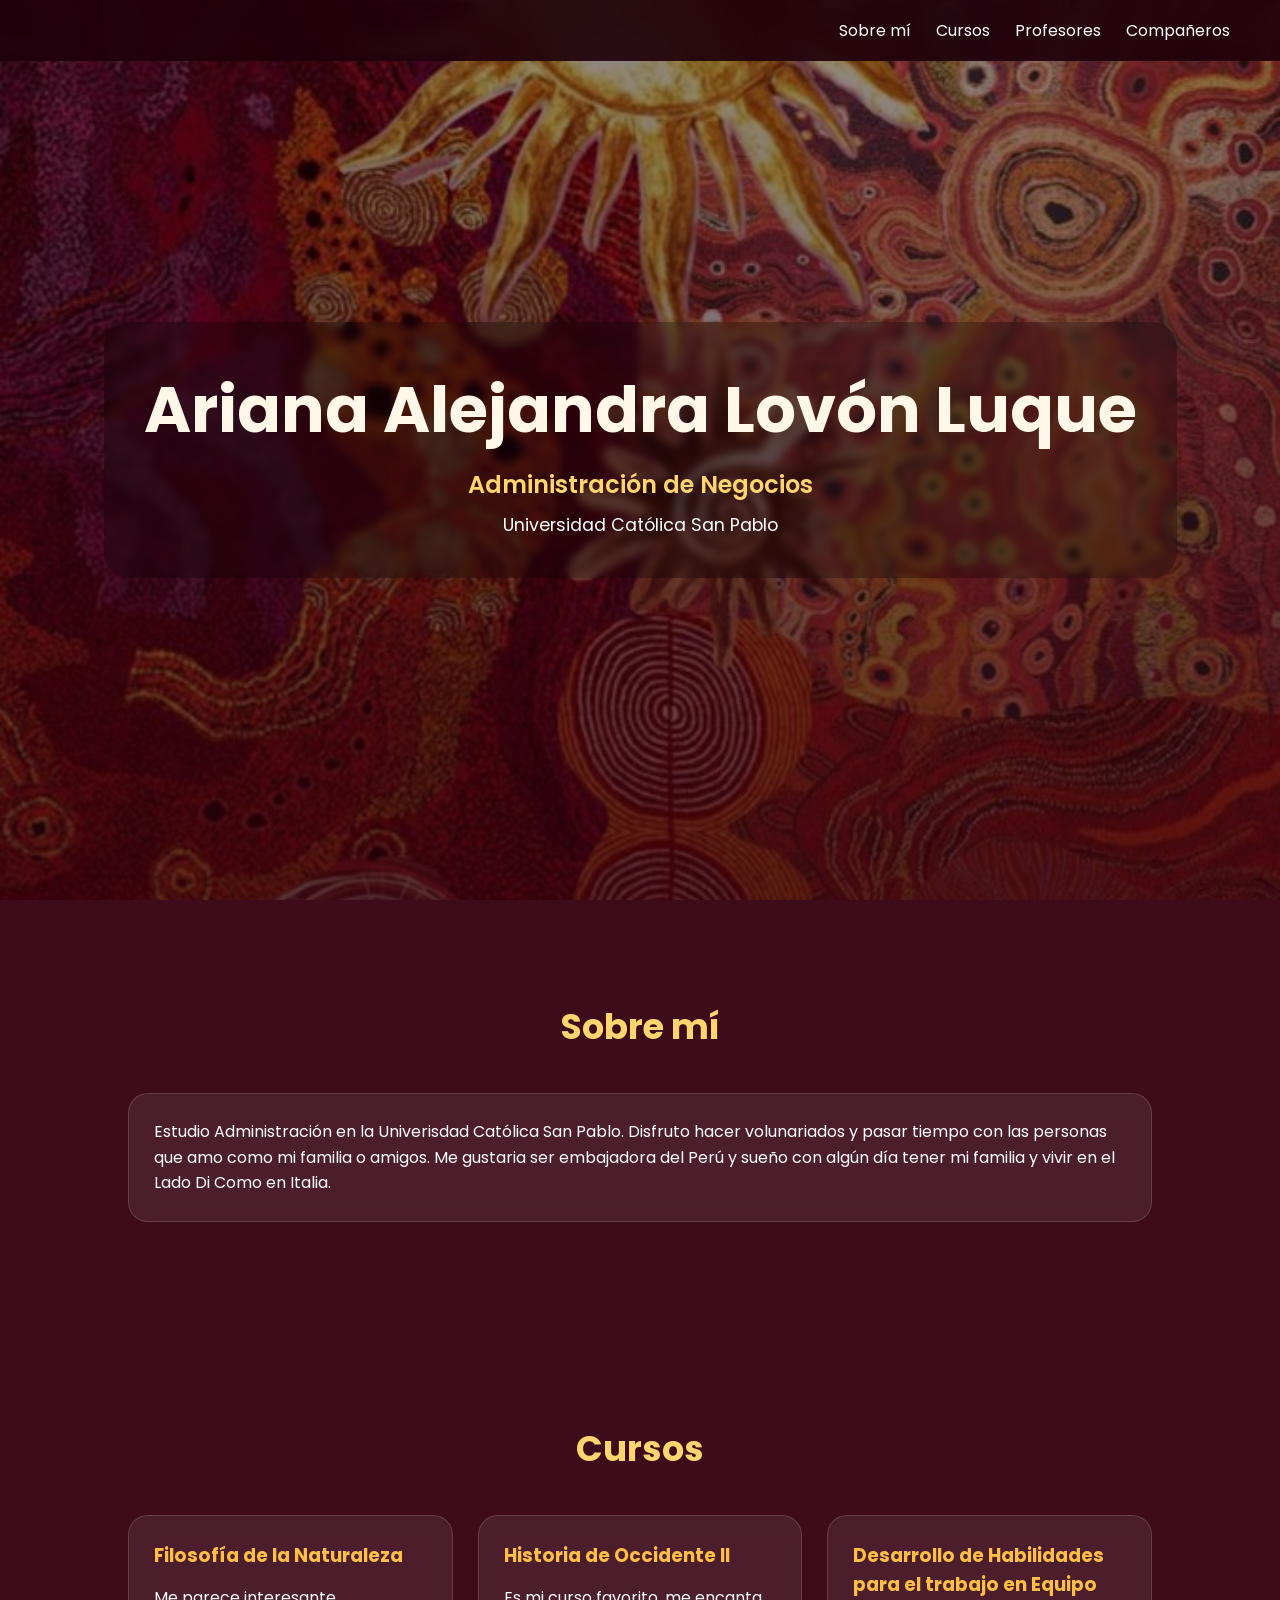
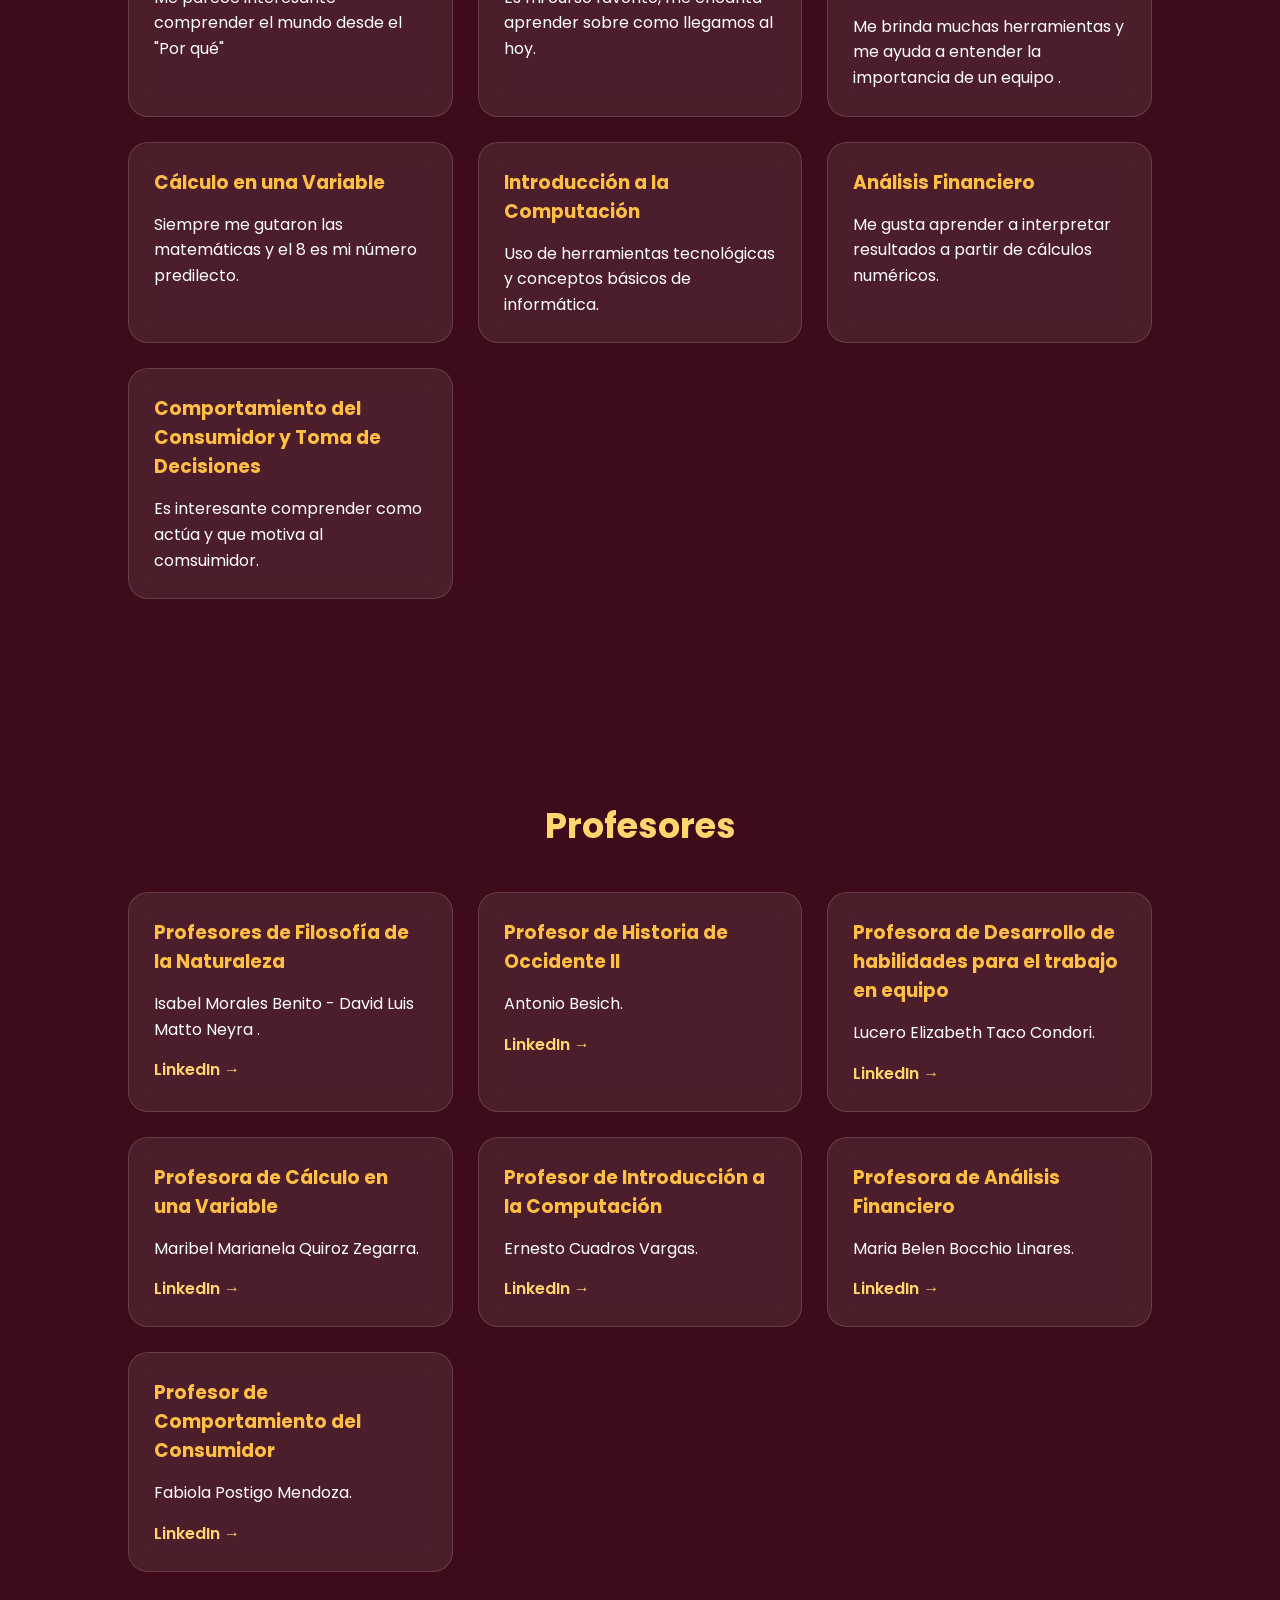
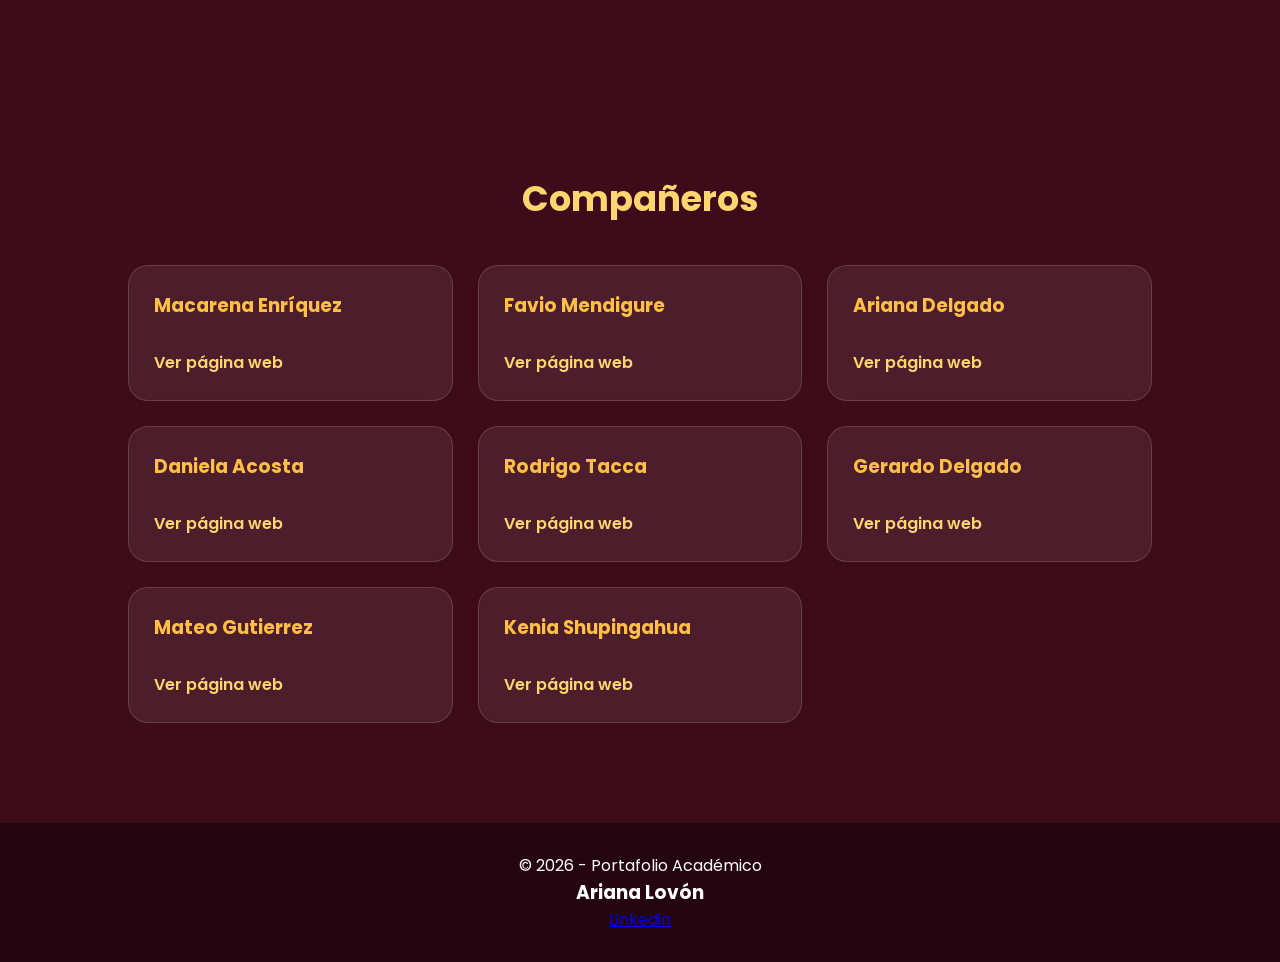
==== commit 61ab9601: "Add files via upload" ====
--- a/index.html
+++ b/index.html
@@ -240,6 +240,15 @@
                     Ver página web  
                 </a>
             </div>
+
+            <div class="card">
+                <h3>Kenia Shupingahua</h3>
+
+                <a href="https://kenya-sq.github.io/Kenya-Shupingahua-Quiroz/"
+                    target="_blank">
+                    Ver página web  
+                </a>
+            </div>
         
 
     </section>
